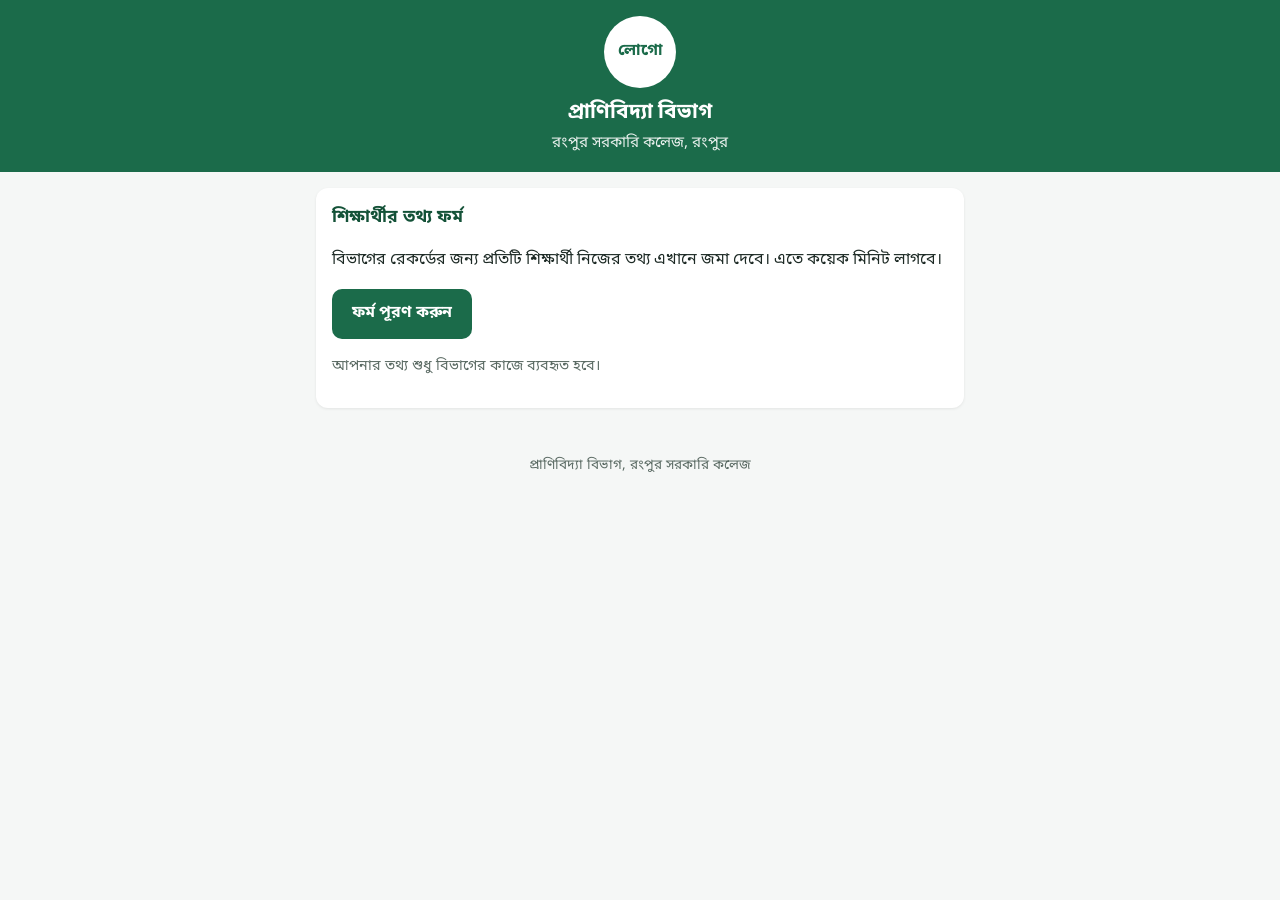
==== index.html @ 745bb7ef "Student information form (static site for GitHub Pages) Co-Authored-By: Claude Sonnet 5.5 <noreply@a" ====
<!doctype html>
<html lang="bn">
<head>
  <meta charset="utf-8">
  <meta name="viewport" content="width=device-width, initial-scale=1">
  <title>প্রাণিবিদ্যা বিভাগ, রংপুর সরকারি কলেজ</title>
  <link rel="preconnect" href="https://fonts.googleapis.com">
  <link rel="stylesheet" href="https://fonts.googleapis.com/css2?family=Noto+Sans+Bengali:wght@400;600;700&display=swap">
  <link rel="stylesheet" href="style.css">
</head>
<body>
  <header class="site">
    <!-- Replace this circle with the department logo: <img class="logo" src="logo.png" alt="লোগো"> -->
    <div class="logo" aria-hidden="true">লোগো</div>
    <h1>প্রাণিবিদ্যা বিভাগ</h1>
    <p>রংপুর সরকারি কলেজ, রংপুর</p>
  </header>
  <main>
    <section class="card">
      <h2>শিক্ষার্থীর তথ্য ফর্ম</h2>
      <p>বিভাগের রেকর্ডের জন্য প্রতিটি শিক্ষার্থী নিজের তথ্য এখানে জমা দেবে। এতে কয়েক মিনিট লাগবে।</p>
      <p><a class="btn" href="form.html">ফর্ম পূরণ করুন</a></p>
      <p class="privacy">আপনার তথ্য শুধু বিভাগের কাজে ব্যবহৃত হবে।</p>
    </section>
  </main>
  <footer>প্রাণিবিদ্যা বিভাগ, রংপুর সরকারি কলেজ</footer>
</body>
</html>
---- style.css ----
:root {
  --bg: #f5f7f6; --card: #fff; --text: #1d2a25; --muted: #5a6a63; --primary: #1b6b4a; --primary-d: #145238;
  --err: #c62828; --ok-bg: #e6f4ea; --ok: #1e6b35; --warn-bg: #fff4d6; --warn: #7a5200; --border: #c9d3ce;
}
* { box-sizing: border-box; }
body { margin: 0; background: var(--bg); color: var(--text); font-family: "Noto Sans Bengali", "Segoe UI", system-ui, sans-serif; line-height: 1.6; }
header.site { background: var(--primary); color: #fff; padding: 16px; text-align: center; }
header.site h1 { margin: 0; font-size: 1.3rem; }
header.site p { margin: 2px 0 0; opacity: .9; font-size: .95rem; }
.logo { width: 72px; height: 72px; border-radius: 50%; background: #fff; color: var(--primary); display: inline-flex; align-items: center; justify-content: center; font-weight: 700; margin-bottom: 8px; }
main { max-width: 680px; margin: 0 auto; padding: 16px; }
.card { background: var(--card); border-radius: 12px; padding: 16px; margin-bottom: 16px; box-shadow: 0 1px 3px rgba(0,0,0,.08); }
h2 { font-size: 1.1rem; margin: 0 0 12px; color: var(--primary-d); }
label { display: block; font-weight: 600; margin: 12px 0 4px; }
label .req { color: var(--err); }
input, select { width: 100%; padding: 10px 12px; font: inherit; border: 1px solid var(--border); border-radius: 8px; background: #fff; color: var(--text); min-height: 44px; }
input:focus, select:focus { outline: 3px solid #9fd3b9; border-color: var(--primary); }
input.invalid, select.invalid { border-color: var(--err); }
.msg { color: var(--err); font-size: .9rem; min-height: 1.2em; margin-top: 2px; }
.hint { color: var(--muted); font-size: .85rem; }
.row { display: grid; grid-template-columns: 1fr; gap: 0 12px; }
@media (min-width: 560px) { .row { grid-template-columns: 1fr 1fr; } }
.gender { display: flex; gap: 16px; }
.gender label { display: flex; align-items: center; gap: 6px; font-weight: 400; margin: 0; }
.gender input { width: auto; min-height: 0; }
button.primary { width: 100%; margin-top: 16px; padding: 14px; font: inherit; font-weight: 700; color: #fff; background: var(--primary); border: 0; border-radius: 10px; cursor: pointer; min-height: 48px; }
button.primary:disabled { background: #8aa89a; cursor: wait; }
.alert { border-radius: 12px; padding: 14px 16px; margin-bottom: 16px; font-weight: 600; }
.alert.ok { background: var(--ok-bg); color: var(--ok); border: 1px solid #9ad0a8; }
.alert.warn { background: var(--warn-bg); color: var(--warn); border: 1px solid #e6c36a; }
.alert.err { background: #fdecea; color: var(--err); border: 1px solid #f1a9a4; }
.hp { position: absolute; left: -9999px; width: 1px; height: 1px; overflow: hidden; }
.privacy { color: var(--muted); font-size: .9rem; }
a.btn { display: inline-block; background: var(--primary); color: #fff; padding: 12px 20px; border-radius: 10px; text-decoration: none; font-weight: 700; }
footer { text-align: center; color: var(--muted); font-size: .85rem; padding: 16px; }
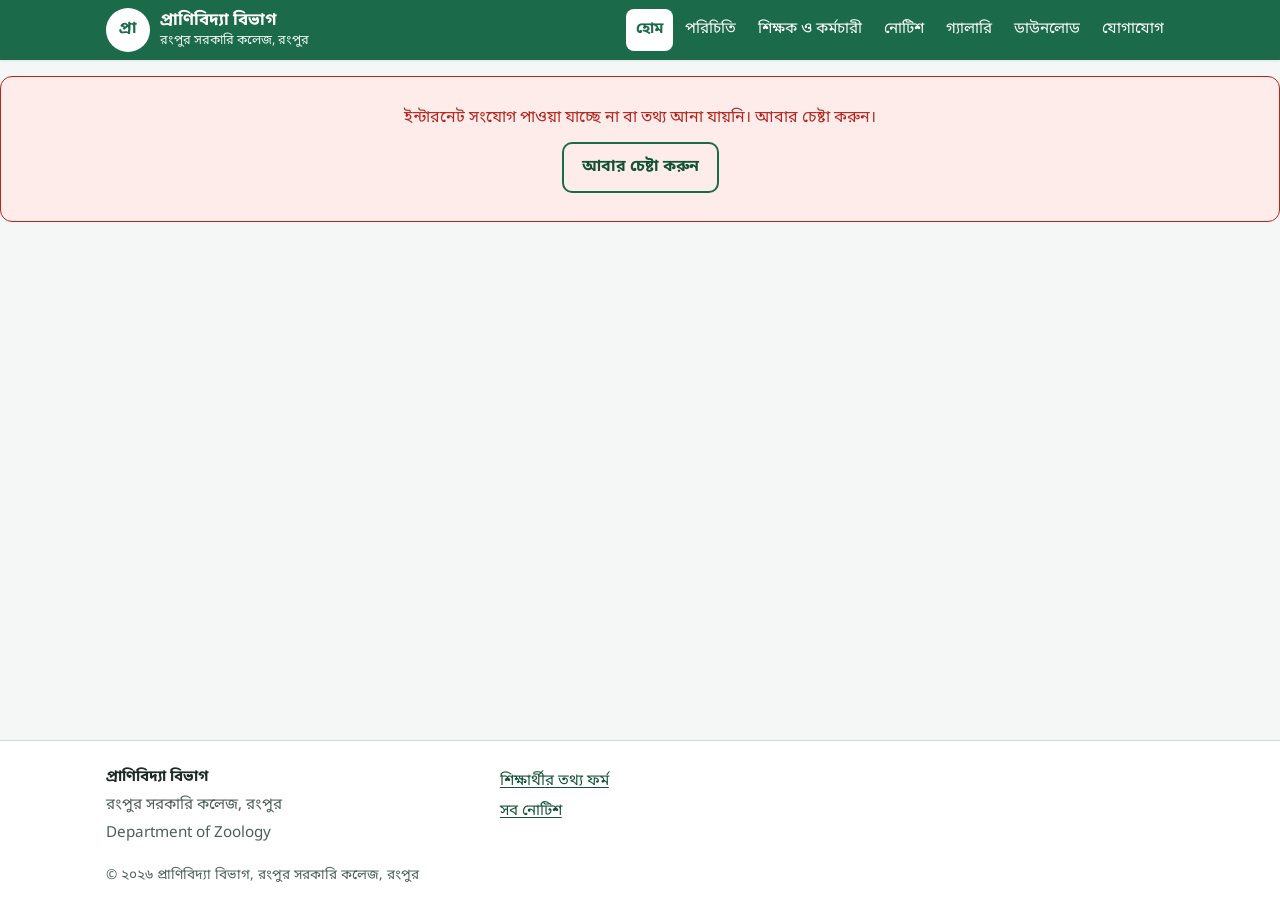
==== commit a7fdf8e1: "Public department website: home, about, teachers, notices, gallery, downloads, contact Static HTML/C" ====
--- a/index.html
+++ b/index.html
@@ -4,25 +4,23 @@
   <meta charset="utf-8">
   <meta name="viewport" content="width=device-width, initial-scale=1">
   <title>প্রাণিবিদ্যা বিভাগ, রংপুর সরকারি কলেজ</title>
+  <meta name="description" content="প্রাণিবিদ্যা বিভাগ, রংপুর সরকারি কলেজ, রংপুর — নোটিশ, শিক্ষক, গ্যালারি ও ডাউনলোড">
+  <meta name="theme-color" content="#1b6b4a">
   <link rel="preconnect" href="https://fonts.googleapis.com">
-  <link rel="stylesheet" href="https://fonts.googleapis.com/css2?family=Noto+Sans+Bengali:wght@400;600;700&display=swap">
-  <link rel="stylesheet" href="style.css">
+  <link rel="preconnect" href="https://fonts.gstatic.com" crossorigin>
+  <link rel="stylesheet" href="https://fonts.googleapis.com/css2?family=Noto+Sans+Bengali:wght@400;600;700&amp;display=swap">
+  <link rel="stylesheet" href="site.css">
 </head>
-<body>
-  <header class="site">
-    <!-- Replace this circle with the department logo: <img class="logo" src="logo.png" alt="লোগো"> -->
-    <div class="logo" aria-hidden="true">লোগো</div>
-    <h1>প্রাণিবিদ্যা বিভাগ</h1>
-    <p>রংপুর সরকারি কলেজ, রংপুর</p>
-  </header>
-  <main>
-    <section class="card">
-      <h2>শিক্ষার্থীর তথ্য ফর্ম</h2>
-      <p>বিভাগের রেকর্ডের জন্য প্রতিটি শিক্ষার্থী নিজের তথ্য এখানে জমা দেবে। এতে কয়েক মিনিট লাগবে।</p>
-      <p><a class="btn" href="form.html">ফর্ম পূরণ করুন</a></p>
-      <p class="privacy">আপনার তথ্য শুধু বিভাগের কাজে ব্যবহৃত হবে।</p>
-    </section>
+<body data-page="home">
+  <a class="skip" href="#main">মূল অংশে যান</a>
+  <header id="site-header"></header>
+  <main id="main" tabindex="-1">
+    <noscript><div class="state state-error"><p>এই পাতা দেখতে ব্রাউজারে JavaScript চালু থাকতে হবে।</p></div></noscript>
   </main>
-  <footer>প্রাণিবিদ্যা বিভাগ, রংপুর সরকারি কলেজ</footer>
+  <footer id="site-footer"></footer>
+  <script src="config.js"></script>
+  <script src="lib.js"></script>
+  <script src="site.js"></script>
+  <script src="pages.js"></script>
 </body>
 </html>
--- a/site.css
+++ b/site.css
@@ -0,0 +1,165 @@
+/* Public pages of the department website. Mobile first; light and dark; the green identity of form.html (style.css).
+   form.html keeps using style.css only. */
+:root {
+  --bg: #f5f7f6; --card: #ffffff; --text: #1d2a25; --muted: #4f5f58; --primary: #1b6b4a; --primary-d: #145238;
+  --on-primary: #ffffff; --border: #cfd9d4; --soft: #e6f2ec; --err: #b3261e; --err-bg: #fdecea; --warn: #7a5200; --warn-bg: #fff4d6;
+  --focus: #0b57d0; --shadow: 0 1px 3px rgba(0, 0, 0, .09);
+  --font: "Noto Sans Bengali", "Segoe UI", system-ui, -apple-system, sans-serif;
+}
+@media (prefers-color-scheme: dark) {
+  :root {
+    --bg: #0f1a15; --card: #17261f; --text: #e8f0ec; --muted: #a9bbb2; --primary: #7bd3a8; --primary-d: #9be3c0;
+    --on-primary: #06210f; --border: #2f4a3d; --soft: #1d3329; --err: #ffb4ab; --err-bg: #3a1613; --warn: #ffd98a; --warn-bg: #3a2c0c;
+    --focus: #8ab4ff; --shadow: 0 1px 3px rgba(0, 0, 0, .5);
+  }
+}
+* { box-sizing: border-box; }
+html { -webkit-text-size-adjust: 100%; }
+body { margin: 0; background: var(--bg); color: var(--text); font-family: var(--font); line-height: 1.7; font-size: 1rem; min-height: 100vh; display: flex; flex-direction: column; }
+main { flex: 1 0 auto; padding-bottom: 32px; }
+img { max-width: 100%; height: auto; }
+a { color: var(--primary-d); text-underline-offset: 2px; }
+a:hover { text-decoration-thickness: 2px; }
+:focus-visible { outline: 3px solid var(--focus); outline-offset: 2px; border-radius: 4px; }
+.wrap { width: 100%; max-width: 1100px; margin: 0 auto; padding: 0 16px; }
+.muted { color: var(--muted); }
+.skip { position: absolute; left: 8px; top: -60px; background: var(--card); color: var(--text); padding: 10px 14px; border-radius: 8px; z-index: 100; border: 2px solid var(--focus); }
+.skip:focus { top: 8px; }
+ul.plain { list-style: none; margin: 0; padding: 0; }
+h1, h2, h3, h4 { line-height: 1.35; color: var(--primary-d); margin: 1.2em 0 .5em; }
+h1 { font-size: 1.6rem; margin-top: .6em; }
+h2 { font-size: 1.3rem; }
+h3 { font-size: 1.1rem; }
+
+/* header */
+.site-header { background: var(--primary); color: var(--on-primary); position: sticky; top: 0; z-index: 50; box-shadow: var(--shadow); }
+.header-row { display: flex; align-items: center; justify-content: space-between; flex-wrap: wrap; gap: 8px; padding-top: 8px; padding-bottom: 8px; }
+.brand { display: flex; align-items: center; gap: 10px; color: inherit; text-decoration: none; min-width: 0; }
+.logo { flex: none; width: 44px; height: 44px; border-radius: 50%; background: var(--on-primary); color: var(--primary); display: inline-flex; align-items: center; justify-content: center; font-weight: 700; }
+.brand-text { display: flex; flex-direction: column; min-width: 0; line-height: 1.3; }
+.brand-bn { font-weight: 700; font-size: 1.05rem; }
+.brand-sub { font-size: .8rem; opacity: .92; }
+.menu-btn { flex: none; width: 44px; height: 44px; border: 2px solid currentColor; background: transparent; color: inherit; border-radius: 10px; cursor: pointer; display: inline-flex; align-items: center; justify-content: center; }
+.menu-bar, .menu-bar::before, .menu-bar::after { display: block; width: 20px; height: 2px; background: currentColor; position: relative; content: ""; }
+.menu-bar::before { position: absolute; top: -6px; } .menu-bar::after { position: absolute; top: 6px; }
+.site-nav { display: none; width: 100%; flex-direction: column; gap: 2px; padding: 4px 0 8px; }
+.site-nav.open { display: flex; }
+.site-nav a { color: inherit; text-decoration: none; padding: 10px 12px; border-radius: 8px; min-height: 44px; display: flex; align-items: center; }
+.site-nav a:hover { background: rgba(255, 255, 255, .16); }
+.site-nav a[aria-current="page"] { background: var(--on-primary); color: var(--primary); font-weight: 700; }
+.site-header :focus-visible { outline-color: var(--on-primary); }
+@media (min-width: 960px) {
+  .menu-btn { display: none; }
+  .site-nav { display: flex; flex-direction: row; width: auto; flex-wrap: wrap; padding: 0; gap: 2px; }
+  .site-nav a { padding: 8px 10px; min-height: 40px; font-size: .95rem; }
+}
+
+/* footer */
+.site-footer { background: var(--card); border-top: 1px solid var(--border); padding: 24px 0 12px; margin-top: 16px; font-size: .95rem; }
+.footer-grid { display: grid; grid-template-columns: 1fr; gap: 20px; }
+.footer-grid li { margin: 4px 0; }
+.footer-grid p { margin: 2px 0; }
+.copy { margin-top: 16px; color: var(--muted); font-size: .85rem; }
+@media (min-width: 720px) { .footer-grid { grid-template-columns: 2fr 2fr 1.5fr; } }
+
+/* hero */
+.hero { background: linear-gradient(135deg, var(--primary) 0%, var(--primary-d) 100%); color: var(--on-primary); padding: 36px 0; }
+@media (prefers-color-scheme: dark) { .hero { background: linear-gradient(135deg, #1d3d2f 0%, #123024 100%); color: #e8f0ec; } }
+.hero h1 { color: inherit; font-size: 1.8rem; margin: 0 0 8px; }
+.hero p { margin: 4px 0; max-width: 46rem; }
+.hero .btns { display: flex; flex-wrap: wrap; gap: 10px; margin-top: 18px; }
+@media (min-width: 720px) { .hero { padding: 56px 0; } .hero h1 { font-size: 2.4rem; } }
+
+/* buttons */
+.btn { display: inline-flex; align-items: center; justify-content: center; gap: 6px; min-height: 44px; padding: 10px 18px; border-radius: 10px; border: 2px solid var(--primary); background: var(--primary); color: var(--on-primary); font: inherit; font-weight: 700; text-decoration: none; cursor: pointer; }
+.btn:hover { filter: brightness(1.08); }
+.btn-outline { background: transparent; color: var(--primary-d); }
+.hero .btn { background: var(--on-primary); color: var(--primary); border-color: var(--on-primary); }
+.hero .btn-outline { background: transparent; color: inherit; border-color: currentColor; }
+@media (prefers-color-scheme: dark) { .hero .btn { background: #e8f0ec; color: #123024; border-color: #e8f0ec; } }
+button:disabled, .btn[aria-disabled="true"] { opacity: .5; cursor: not-allowed; pointer-events: none; }
+
+/* sections and cards */
+.section { padding-top: 8px; }
+.section-head { display: flex; align-items: baseline; justify-content: space-between; gap: 12px; flex-wrap: wrap; }
+.page-head { padding-top: 12px; }
+.card { background: var(--card); border: 1px solid var(--border); border-radius: 12px; padding: 16px; box-shadow: var(--shadow); }
+.grid { display: grid; gap: 12px; grid-template-columns: repeat(auto-fill, minmax(min(100%, 230px), 1fr)); list-style: none; margin: 0; padding: 0; }
+.quick a { display: block; height: 100%; text-decoration: none; color: inherit; }
+.quick a:hover .card { border-color: var(--primary); }
+.quick h3 { margin: 0 0 4px; font-size: 1.05rem; }
+.quick p { margin: 0; }
+
+/* notices */
+.notice-list { list-style: none; margin: 0; padding: 0; display: grid; gap: 10px; }
+.notice { background: var(--card); border: 1px solid var(--border); border-left: 5px solid var(--primary); border-radius: 10px; padding: 12px 14px; }
+.notice.pinned { border-left-color: #c77d00; }
+.notice-meta { display: flex; flex-wrap: wrap; gap: 8px; align-items: center; font-size: .85rem; color: var(--muted); }
+.notice-title { display: inline-block; font-weight: 700; font-size: 1.05rem; margin: 4px 0; }
+.notice p { margin: 2px 0 6px; }
+.clamp { display: -webkit-box; -webkit-line-clamp: 2; -webkit-box-orient: vertical; overflow: hidden; }
+.badge { display: inline-block; padding: 1px 10px; border-radius: 999px; background: var(--soft); color: var(--primary-d); font-size: .8rem; font-weight: 600; }
+.badge-pin { background: var(--warn-bg); color: var(--warn); }
+.badge-file { background: transparent; border: 1px solid var(--border); color: var(--muted); }
+.filter { display: flex; flex-wrap: wrap; gap: 8px 12px; align-items: center; margin: 12px 0; }
+select { font: inherit; min-height: 44px; padding: 8px 12px; border: 1px solid var(--border); border-radius: 8px; background: var(--card); color: var(--text); max-width: 100%; }
+.pager { display: flex; flex-wrap: wrap; gap: 6px; justify-content: center; margin: 20px 0 0; }
+.pager a, .pager span { min-width: 44px; min-height: 44px; display: inline-flex; align-items: center; justify-content: center; padding: 0 12px; border-radius: 10px; border: 1px solid var(--border); background: var(--card); text-decoration: none; color: var(--text); }
+.pager a:hover { border-color: var(--primary); }
+.pager [aria-current="page"] { background: var(--primary); color: var(--on-primary); border-color: var(--primary); font-weight: 700; }
+.pager .gap { border: 0; background: none; }
+.article { background: var(--card); border: 1px solid var(--border); border-radius: 12px; padding: 16px; margin-top: 12px; overflow-wrap: anywhere; }
+.article p { margin: .6em 0; }
+.attach { margin-top: 16px; }
+
+/* people */
+.people { list-style: none; margin: 0; padding: 0; display: grid; gap: 12px; grid-template-columns: repeat(auto-fill, minmax(min(100%, 320px), 1fr)); }
+.person { display: flex; gap: 14px; background: var(--card); border: 1px solid var(--border); border-radius: 12px; padding: 14px; align-items: flex-start; }
+.person h3 { margin: 0; font-size: 1.05rem; }
+.person p { margin: 2px 0; overflow-wrap: anywhere; }
+.person-body { min-width: 0; }
+.avatar { flex: none; width: 72px; height: 72px; border-radius: 50%; object-fit: cover; background: var(--soft); }
+.avatar-ph { display: inline-flex; align-items: center; justify-content: center; font-weight: 700; font-size: 1.4rem; color: var(--primary-d); }
+.bio { white-space: pre-line; }
+details summary { cursor: pointer; color: var(--primary-d); font-weight: 600; min-height: 32px; }
+
+/* gallery */
+.albums { display: flex; flex-wrap: wrap; gap: 8px; margin: 12px 0; list-style: none; padding: 0; }
+.albums a { display: inline-flex; align-items: center; min-height: 44px; padding: 6px 14px; border-radius: 999px; border: 1px solid var(--border); background: var(--card); text-decoration: none; color: var(--text); }
+.albums a[aria-current="true"] { background: var(--primary); color: var(--on-primary); border-color: var(--primary); font-weight: 700; }
+.photos { list-style: none; margin: 0; padding: 0; display: grid; gap: 8px; grid-template-columns: repeat(2, 1fr); }
+@media (min-width: 640px) { .photos { grid-template-columns: repeat(3, 1fr); } }
+@media (min-width: 960px) { .photos { grid-template-columns: repeat(4, 1fr); } }
+.photo-btn { display: block; width: 100%; padding: 0; border: 1px solid var(--border); border-radius: 10px; overflow: hidden; background: var(--soft); cursor: zoom-in; aspect-ratio: 4 / 3; }
+.photo-btn img { width: 100%; height: 100%; object-fit: cover; display: block; }
+.lightbox { border: 0; padding: 0; background: transparent; max-width: 100vw; max-height: 100vh; width: 100%; height: 100%; color: #fff; }
+.lightbox::backdrop { background: rgba(0, 0, 0, .88); }
+.lb-inner { height: 100%; display: flex; flex-direction: column; align-items: center; justify-content: center; padding: 56px 12px 16px; gap: 10px; }
+.lb-inner img { max-width: 100%; max-height: calc(100vh - 150px); object-fit: contain; }
+.lb-cap { text-align: center; max-width: 60rem; margin: 0; }
+.lb-btn { position: absolute; background: rgba(0, 0, 0, .55); color: #fff; border: 2px solid #fff; border-radius: 50%; width: 48px; height: 48px; font-size: 1.4rem; cursor: pointer; display: inline-flex; align-items: center; justify-content: center; }
+.lb-close { top: 8px; right: 8px; } .lb-prev { left: 8px; top: 50%; } .lb-next { right: 8px; top: 50%; }
+.lb-btn:focus-visible { outline-color: #fff; outline-offset: 3px; }
+
+/* downloads */
+.files { list-style: none; margin: 0; padding: 0; display: grid; gap: 8px; }
+.file { display: flex; flex-wrap: wrap; gap: 8px 14px; align-items: center; justify-content: space-between; background: var(--card); border: 1px solid var(--border); border-radius: 10px; padding: 10px 14px; }
+.file-title { font-weight: 600; overflow-wrap: anywhere; min-width: 0; flex: 1 1 200px; }
+
+/* contact */
+.contact-list { list-style: none; margin: 0; padding: 0; display: grid; gap: 10px; }
+.contact-list li { display: flex; gap: 10px; flex-wrap: wrap; }
+.contact-list .k { min-width: 6rem; font-weight: 700; color: var(--primary-d); }
+.contact-list .v { overflow-wrap: anywhere; min-width: 0; flex: 1 1 200px; }
+
+/* states */
+.state { text-align: center; padding: 28px 16px; margin: 16px 0; border-radius: 12px; background: var(--card); border: 1px solid var(--border); }
+.state p { margin: 0 0 10px; }
+.state-error { background: var(--err-bg); color: var(--err); border-color: var(--err); }
+.state-empty { color: var(--muted); }
+.spinner { display: inline-block; width: 28px; height: 28px; border: 3px solid var(--border); border-top-color: var(--primary); border-radius: 50%; animation: spin .9s linear infinite; margin-bottom: 8px; }
+@keyframes spin { to { transform: rotate(360deg); } }
+@media (prefers-reduced-motion: reduce) { .spinner { animation: none; border-top-color: var(--border); } html { scroll-behavior: auto; } }
+.maint { text-align: center; padding: 56px 16px; }
+noscript .state { margin: 16px; }
+.sr { position: absolute; width: 1px; height: 1px; overflow: hidden; clip: rect(0 0 0 0); white-space: nowrap; }
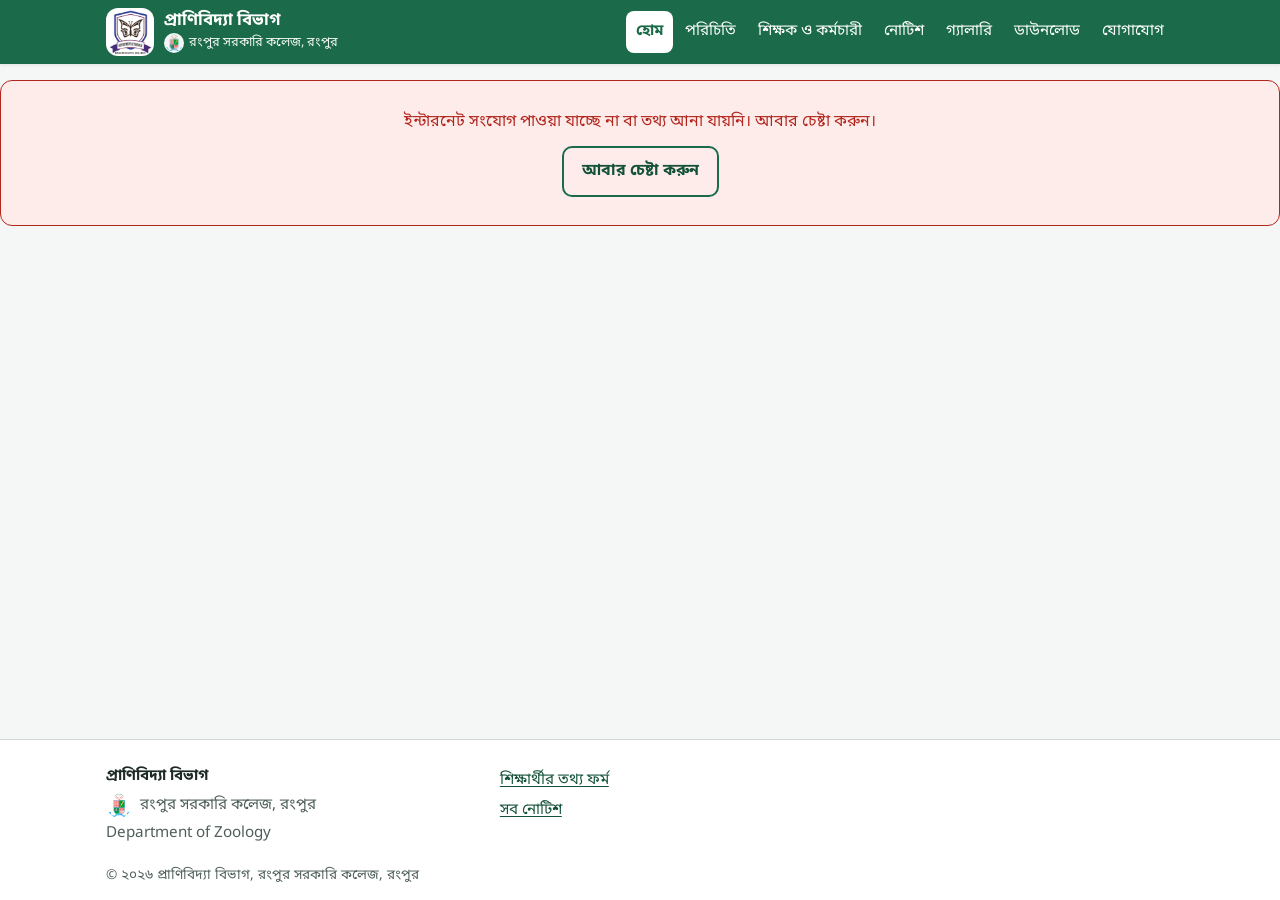
==== commit f9eeb1f9: "Task 51: logos in header/footer/hero, favicons, admin panel (notices, people, gallery, downloads, pa" ====
--- a/index.html
+++ b/index.html
@@ -9,6 +9,8 @@
   <link rel="preconnect" href="https://fonts.googleapis.com">
   <link rel="preconnect" href="https://fonts.gstatic.com" crossorigin>
   <link rel="stylesheet" href="https://fonts.googleapis.com/css2?family=Noto+Sans+Bengali:wght@400;600;700&amp;display=swap">
+  <link rel="icon" type="image/png" href="img/favicon-64.png">
+  <link rel="apple-touch-icon" href="img/apple-touch-icon.png">
   <link rel="stylesheet" href="site.css">
 </head>
 <body data-page="home">
--- a/site.css
+++ b/site.css
@@ -35,7 +35,18 @@
 .site-header { background: var(--primary); color: var(--on-primary); position: sticky; top: 0; z-index: 50; box-shadow: var(--shadow); }
 .header-row { display: flex; align-items: center; justify-content: space-between; flex-wrap: wrap; gap: 8px; padding-top: 8px; padding-bottom: 8px; }
 .brand { display: flex; align-items: center; gap: 10px; color: inherit; text-decoration: none; min-width: 0; }
-.logo { flex: none; width: 44px; height: 44px; border-radius: 50%; background: var(--on-primary); color: var(--primary); display: inline-flex; align-items: center; justify-content: center; font-weight: 700; }
+.logo { flex: none; width: 48px; height: 48px; border-radius: 12px; background: #fff; display: inline-flex; align-items: center; justify-content: center; }
+.logo img { display: block; width: 43px; height: 44px; object-fit: contain; }
+.brand-college { display: inline-flex; align-items: center; gap: 5px; font-size: .8rem; opacity: .95; }
+.college-mark { flex: none; width: 20px; height: 20px; object-fit: contain; background: #fff; border-radius: 50%; padding: 1px; }
+.brand-college .brand-sub { opacity: 1; }
+.footer-college { display: flex; align-items: center; gap: 8px; }
+.footer-college .college-mark { width: 26px; height: 27px; }
+.hero-row { display: flex; align-items: center; gap: 24px; }
+.hero-logo { flex: none; width: 96px; height: 97px; background: #fff; border-radius: 50%; display: inline-flex; align-items: center; justify-content: center; padding: 6px; }
+.hero-logo img { width: 100%; height: auto; display: block; }
+@media (min-width: 720px) { .hero-logo { width: 150px; height: 152px; } }
+@media (max-width: 480px) { .hero-row { gap: 14px; } .hero-logo { width: 72px; height: 73px; padding: 4px; } .brand-bn { font-size: 1rem; } }
 .brand-text { display: flex; flex-direction: column; min-width: 0; line-height: 1.3; }
 .brand-bn { font-weight: 700; font-size: 1.05rem; }
 .brand-sub { font-size: .8rem; opacity: .92; }
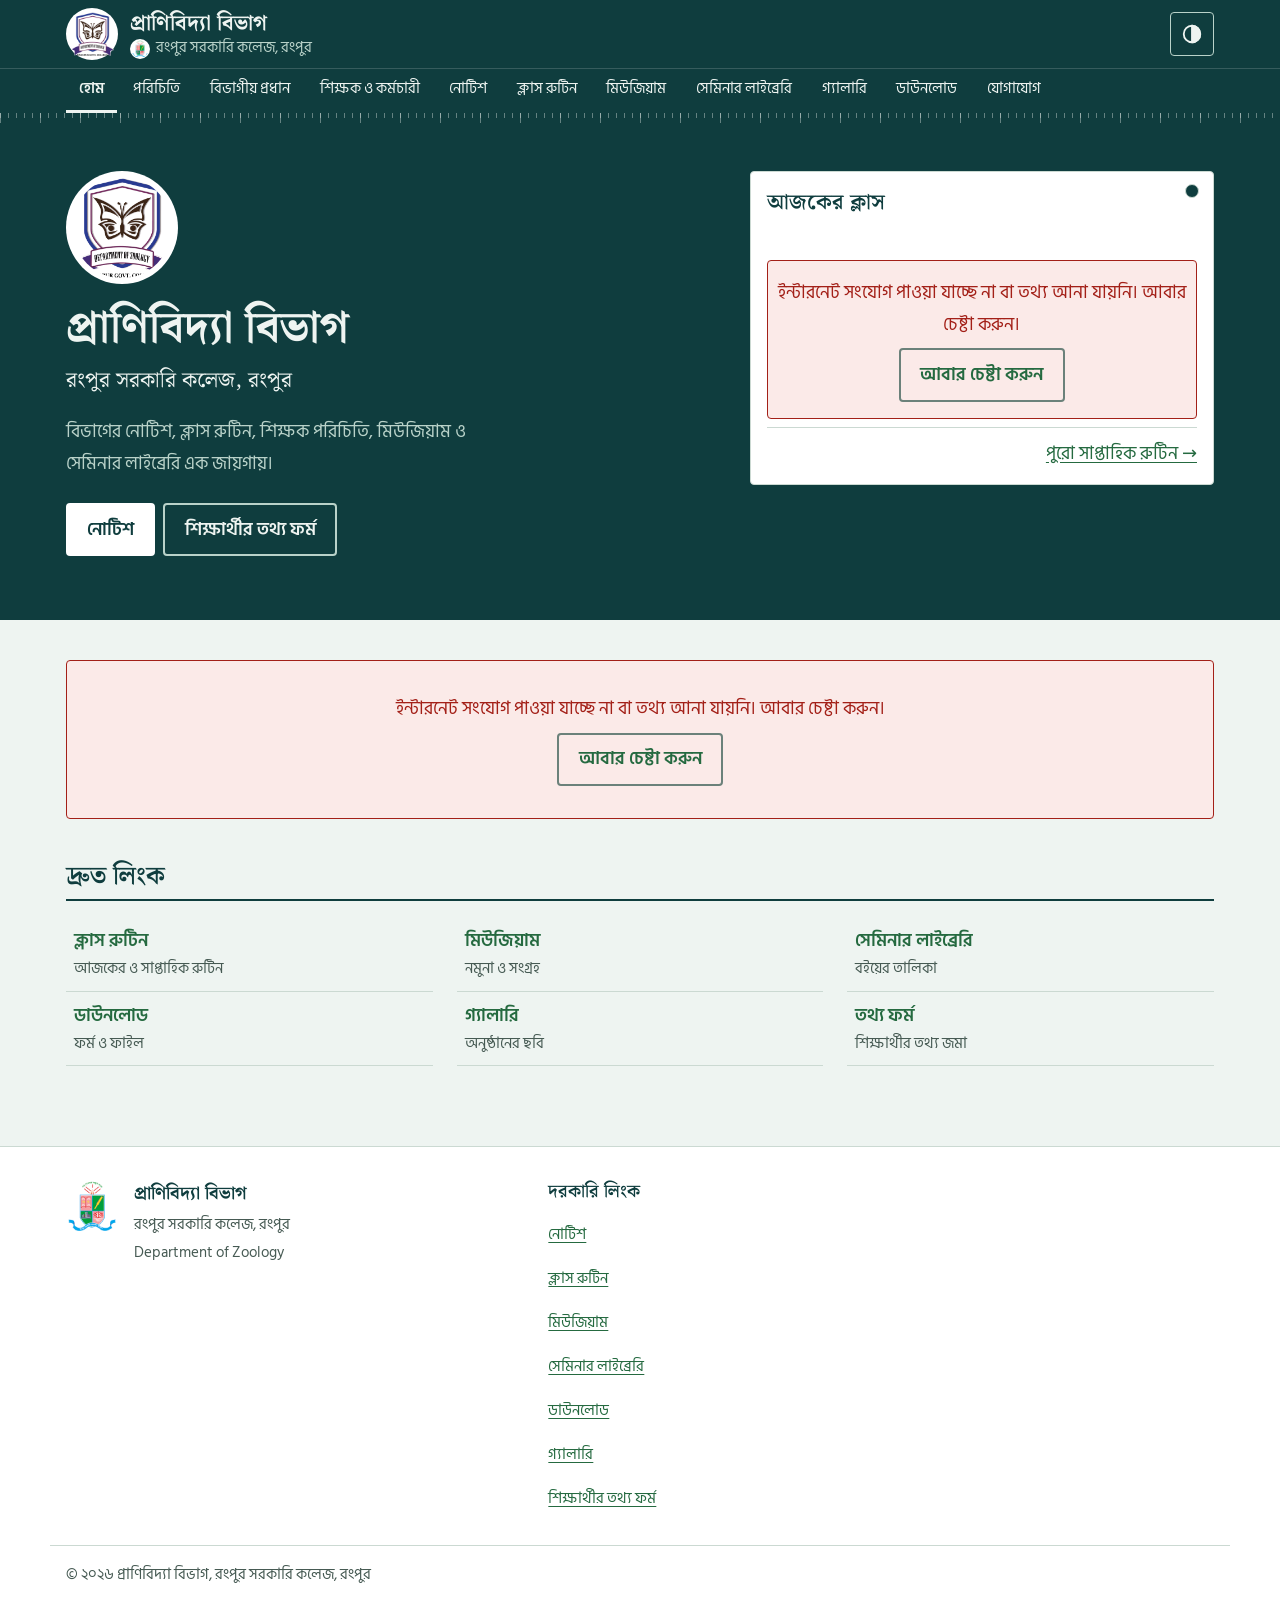
==== commit 93eea7e6: "Task 54: public site redesign — specimen-label identity, Day/Night/Auto theme, today's classes card," ====
--- a/index.html
+++ b/index.html
@@ -4,11 +4,19 @@
   <meta charset="utf-8">
   <meta name="viewport" content="width=device-width, initial-scale=1">
   <title>প্রাণিবিদ্যা বিভাগ, রংপুর সরকারি কলেজ</title>
-  <meta name="description" content="প্রাণিবিদ্যা বিভাগ, রংপুর সরকারি কলেজ, রংপুর — নোটিশ, শিক্ষক, গ্যালারি ও ডাউনলোড">
-  <meta name="theme-color" content="#1b6b4a">
+  <meta name="description" content="প্রাণিবিদ্যা বিভাগ, রংপুর সরকারি কলেজ, রংপুর — আজকের ক্লাস, নোটিশ, শিক্ষক, মিউজিয়াম, সেমিনার লাইব্রেরি, গ্যালারি ও ডাউনলোড">
+  <meta name="color-scheme" content="light dark">
+  <meta name="theme-color" content="#0F3D3E">
+  <script>
+(function(){var d=document.documentElement;function v(p){return p==="light"||p==="dark"||p==="auto"}
+function g(){var p=null;try{p=localStorage.getItem("site-theme")}catch(e){}if(v(p))return p;p=d.getAttribute("data-theme-pref");return v(p)?p:"auto"}
+function a(o){try{var p=v(o)?o:g(),m=window.matchMedia&&matchMedia("(prefers-color-scheme: dark)"),k=p==="dark"||(p==="auto"&&!!m&&m.matches),t=document.querySelector('meta[name="theme-color"]');d.setAttribute("data-theme",k?"dark":"light");d.setAttribute("data-theme-pref",p);if(t)t.setAttribute("content",k?"#11221F":"#0F3D3E")}catch(e){}}
+a();try{var q=matchMedia("(prefers-color-scheme: dark)");if(q.addEventListener)q.addEventListener("change",function(){a()});else if(q.addListener)q.addListener(function(){a()});addEventListener("storage",function(){a()})}catch(e){}
+window.SiteTheme={apply:a,get:g}})();
+</script>
   <link rel="preconnect" href="https://fonts.googleapis.com">
   <link rel="preconnect" href="https://fonts.gstatic.com" crossorigin>
-  <link rel="stylesheet" href="https://fonts.googleapis.com/css2?family=Noto+Sans+Bengali:wght@400;600;700&amp;display=swap">
+  <link rel="stylesheet" href="https://fonts.googleapis.com/css2?family=Hind+Siliguri:wght@400;500;600&amp;family=Noto+Serif+Bengali:wght@600;700&amp;display=swap">
   <link rel="icon" type="image/png" href="img/favicon-64.png">
   <link rel="apple-touch-icon" href="img/apple-touch-icon.png">
   <link rel="stylesheet" href="site.css">
--- a/site.css
+++ b/site.css
@@ -1,148 +1,342 @@
-/* Public pages of the department website. Mobile first; light and dark; the green identity of form.html (style.css).
-   form.html keeps using style.css only. */
+/* Public pages of the Zoology department website — "field notebook / specimen label" identity (see docs/DESIGN.md).
+   Mobile first. Day / Night / Auto: tokens below; the inline script in every page head sets <html data-theme="light|dark">.
+   Without JavaScript the system setting is followed (the :not([data-theme]) block). form.html keeps using style.css only. */
+
+/* ---------- tokens ---------- */
 :root {
-  --bg: #f5f7f6; --card: #ffffff; --text: #1d2a25; --muted: #4f5f58; --primary: #1b6b4a; --primary-d: #145238;
-  --on-primary: #ffffff; --border: #cfd9d4; --soft: #e6f2ec; --err: #b3261e; --err-bg: #fdecea; --warn: #7a5200; --warn-bg: #fff4d6;
-  --focus: #0b57d0; --shadow: 0 1px 3px rgba(0, 0, 0, .09);
-  --font: "Noto Sans Bengali", "Segoe UI", system-ui, -apple-system, sans-serif;
-}
+  /* colour — Day */
+  --bg: #EEF4F1;            /* mist */
+  --surface: #FFFFFF;       /* paper */
+  --surface-2: #DDEBE4;     /* soft: chips, table heads */
+  --text: #14231F;          /* ink */
+  --muted: #465A53;
+  --heading: #0F3D3E;       /* pond-ink */
+  --primary: #2F7D4F;       /* moss */
+  --primary-hover: #256A40;
+  --on-primary: #FFFFFF;
+  --link: #256A40;
+  --accent: #C9871C;        /* wing-amber: current period, today, active filter */
+  --accent-soft: #FBF0DA;
+  --on-accent: #14231F;
+  --line: #CBD9D2;
+  --edge: #6B817A;          /* borders of inputs / buttons (>= 3:1) */
+  --col-today: #E6F0EB;
+  --err: #A32018; --err-bg: #FBEAE8;
+  --head-bg: #0F3D3E; --head-fg: #EEF4F1; --head-muted: #B9D2C9; --tick: rgba(238, 244, 241, .38);
+  --hbtn-bg: #FFFFFF; --hbtn-fg: #0F3D3E;
+  --focus: #0B57D0;
+  --hole: var(--bg);
+  /* type — Bangla first; modular scale 1.2 on a 17-18px body */
+  --font: "Hind Siliguri", "Noto Sans Bengali", "Nirmala UI", "Vrinda", system-ui, -apple-system, "Segoe UI", sans-serif;
+  --font-serif: "Noto Serif Bengali", "Noto Serif", "Kalpurush", "Nirmala UI", Georgia, serif;
+  --fs-0: clamp(1.0625rem, 1.03rem + .15vw, 1.125rem);
+  --fs--1: calc(var(--fs-0) / 1.2);
+  --fs-1: calc(var(--fs-0) * 1.2);
+  --fs-2: calc(var(--fs-0) * 1.44);
+  --fs-3: calc(var(--fs-0) * 1.728);
+  --fs-4: calc(var(--fs-0) * 2.0736);
+  --fs-5: calc(var(--fs-0) * 2.4883);
+  --lh: 1.75;
+  /* space — 8px scale (4px for hairline gaps) */
+  --sp-0: .25rem; --sp-1: .5rem; --sp-2: 1rem; --sp-3: 1.5rem; --sp-4: 2rem; --sp-5: 3rem; --sp-6: 4rem;
+  --max: 1180px; --measure: 70ch; --r: 4px;
+  color-scheme: light;
+}
+/* Night — chosen by the button ... */
+:root[data-theme="dark"] {
+  --bg: #0A1614; --surface: #11221F; --surface-2: #172B27; --text: #E4EFEA; --muted: #9DB5AB; --heading: #E4EFEA;
+  --primary: #6FCF9F; --primary-hover: #8FDDB5; --on-primary: #06210F; --link: #6FCF9F;
+  --accent: #F2B94B; --accent-soft: #2A2312; --on-accent: #14231F;
+  --line: #26403A; --edge: #5E7C72; --col-today: #162A26; --err: #FFB4AB; --err-bg: #3A1613;
+  --head-bg: #11221F; --head-fg: #E4EFEA; --head-muted: #9DB5AB; --tick: rgba(228, 239, 234, .3);
+  --hbtn-bg: #E4EFEA; --hbtn-fg: #0A1614; --focus: #8AB4FF;
+  color-scheme: dark;
+}
+/* ... or by the system when no choice was made (and always before JavaScript has run) */
 @media (prefers-color-scheme: dark) {
-  :root {
-    --bg: #0f1a15; --card: #17261f; --text: #e8f0ec; --muted: #a9bbb2; --primary: #7bd3a8; --primary-d: #9be3c0;
-    --on-primary: #06210f; --border: #2f4a3d; --soft: #1d3329; --err: #ffb4ab; --err-bg: #3a1613; --warn: #ffd98a; --warn-bg: #3a2c0c;
-    --focus: #8ab4ff; --shadow: 0 1px 3px rgba(0, 0, 0, .5);
+  :root:not([data-theme]) {
+    --bg: #0A1614; --surface: #11221F; --surface-2: #172B27; --text: #E4EFEA; --muted: #9DB5AB; --heading: #E4EFEA;
+    --primary: #6FCF9F; --primary-hover: #8FDDB5; --on-primary: #06210F; --link: #6FCF9F;
+    --accent: #F2B94B; --accent-soft: #2A2312; --on-accent: #14231F;
+    --line: #26403A; --edge: #5E7C72; --col-today: #162A26; --err: #FFB4AB; --err-bg: #3A1613;
+    --head-bg: #11221F; --head-fg: #E4EFEA; --head-muted: #9DB5AB; --tick: rgba(228, 239, 234, .3);
+    --hbtn-bg: #E4EFEA; --hbtn-fg: #0A1614; --focus: #8AB4FF;
+    color-scheme: dark;
   }
 }
+
+/* ---------- base ---------- */
 * { box-sizing: border-box; }
+[hidden] { display: none !important; }
 html { -webkit-text-size-adjust: 100%; }
-body { margin: 0; background: var(--bg); color: var(--text); font-family: var(--font); line-height: 1.7; font-size: 1rem; min-height: 100vh; display: flex; flex-direction: column; }
-main { flex: 1 0 auto; padding-bottom: 32px; }
+body { margin: 0; background: var(--bg); color: var(--text); font-family: var(--font); font-size: var(--fs-0); line-height: var(--lh); min-height: 100vh; display: flex; flex-direction: column; overflow-wrap: break-word; }
+main { flex: 1 0 auto; padding-bottom: var(--sp-5); }
+main:focus { outline: none; }
 img { max-width: 100%; height: auto; }
-a { color: var(--primary-d); text-underline-offset: 2px; }
+a { color: var(--link); text-underline-offset: 3px; }
 a:hover { text-decoration-thickness: 2px; }
-:focus-visible { outline: 3px solid var(--focus); outline-offset: 2px; border-radius: 4px; }
-.wrap { width: 100%; max-width: 1100px; margin: 0 auto; padding: 0 16px; }
+:focus-visible { outline: 3px solid var(--focus); outline-offset: 2px; border-radius: 2px; }
+.site-header :focus-visible, .hero :focus-visible { outline-color: var(--head-fg); }
+.today :focus-visible, .hero .btn-light:focus-visible { outline-color: var(--focus); }
+.wrap { width: 100%; max-width: var(--max); margin: 0 auto; padding: 0 var(--sp-2); }
 .muted { color: var(--muted); }
-.skip { position: absolute; left: 8px; top: -60px; background: var(--card); color: var(--text); padding: 10px 14px; border-radius: 8px; z-index: 100; border: 2px solid var(--focus); }
-.skip:focus { top: 8px; }
+.sr { position: absolute; width: 1px; height: 1px; overflow: hidden; clip: rect(0 0 0 0); white-space: nowrap; }
+.skip { position: absolute; left: var(--sp-1); top: -80px; background: var(--surface); color: var(--text); padding: .6rem 1rem; border-radius: var(--r); z-index: 100; border: 2px solid var(--focus); }
+.skip:focus { top: var(--sp-1); }
 ul.plain { list-style: none; margin: 0; padding: 0; }
-h1, h2, h3, h4 { line-height: 1.35; color: var(--primary-d); margin: 1.2em 0 .5em; }
-h1 { font-size: 1.6rem; margin-top: .6em; }
-h2 { font-size: 1.3rem; }
-h3 { font-size: 1.1rem; }
-
-/* header */
-.site-header { background: var(--primary); color: var(--on-primary); position: sticky; top: 0; z-index: 50; box-shadow: var(--shadow); }
-.header-row { display: flex; align-items: center; justify-content: space-between; flex-wrap: wrap; gap: 8px; padding-top: 8px; padding-bottom: 8px; }
-.brand { display: flex; align-items: center; gap: 10px; color: inherit; text-decoration: none; min-width: 0; }
-.logo { flex: none; width: 48px; height: 48px; border-radius: 12px; background: #fff; display: inline-flex; align-items: center; justify-content: center; }
+h1, h2, h3, h4 { font-family: var(--font-serif); line-height: 1.4; color: var(--heading); margin: 1.4em 0 .5em; font-weight: 600; }
+h1 { font-size: var(--fs-3); font-weight: 700; margin-top: .6em; }
+h2 { font-size: var(--fs-2); }
+h3 { font-size: var(--fs-1); }
+h4 { font-size: var(--fs-0); }
+p { margin: .6em 0; }
+em { font-style: italic; }
+
+/* ---------- buttons, fields ---------- */
+.btn { display: inline-flex; align-items: center; justify-content: center; gap: 6px; min-height: 44px; padding: .55rem 1.2rem; border-radius: var(--r); border: 2px solid var(--primary); background: var(--primary); color: var(--on-primary); font: inherit; font-weight: 600; text-decoration: none; cursor: pointer; }
+.btn:hover { background: var(--primary-hover); border-color: var(--primary-hover); }
+.btn-outline { background: transparent; color: var(--link); border-color: var(--edge); }
+.btn-outline:hover { background: var(--surface-2); border-color: var(--link); }
+button:disabled, .btn[aria-disabled="true"] { opacity: .5; cursor: not-allowed; pointer-events: none; }
+input[type="search"], input[type="text"], select { font: inherit; min-height: 44px; padding: .45rem .8rem; border: 1px solid var(--edge); border-radius: var(--r); background: var(--surface); color: var(--text); max-width: 100%; width: 100%; }
+select { cursor: pointer; }
+input::placeholder { color: var(--muted); }
+label { font-weight: 500; }
+.field { display: flex; flex-direction: column; gap: var(--sp-0); min-width: 0; }
+.field-grow { flex: 1 1 18rem; }
+.filters { display: flex; flex-wrap: wrap; gap: var(--sp-2); align-items: flex-end; margin: var(--sp-2) 0; }
+.filters .field:not(.field-grow) { flex: 0 1 16rem; }
+.filter { display: flex; flex-wrap: wrap; gap: var(--sp-1) var(--sp-2); align-items: center; margin: var(--sp-2) 0; }
+.filter select { width: auto; }
+
+/* ---------- header: brand row, nav band, measuring-scale ruler ---------- */
+.site-header { background: var(--head-bg); color: var(--head-fg); }
+.header-row { display: flex; align-items: center; justify-content: space-between; gap: var(--sp-1); padding-top: var(--sp-1); padding-bottom: var(--sp-1); }
+.brand { display: flex; align-items: center; gap: .75rem; color: inherit; text-decoration: none; min-width: 0; }
+.logo { flex: none; width: 52px; height: 52px; border-radius: 50%; background: #fff; display: inline-flex; align-items: center; justify-content: center; }
 .logo img { display: block; width: 43px; height: 44px; object-fit: contain; }
-.brand-college { display: inline-flex; align-items: center; gap: 5px; font-size: .8rem; opacity: .95; }
+.brand-text { display: flex; flex-direction: column; min-width: 0; line-height: 1.35; }
+.brand-bn { font-family: var(--font-serif); font-weight: 700; font-size: var(--fs-1); }
+.brand-college { display: inline-flex; align-items: center; gap: 6px; font-size: var(--fs--1); color: var(--head-muted); }
 .college-mark { flex: none; width: 20px; height: 20px; object-fit: contain; background: #fff; border-radius: 50%; padding: 1px; }
-.brand-college .brand-sub { opacity: 1; }
-.footer-college { display: flex; align-items: center; gap: 8px; }
-.footer-college .college-mark { width: 26px; height: 27px; }
-.hero-row { display: flex; align-items: center; gap: 24px; }
-.hero-logo { flex: none; width: 96px; height: 97px; background: #fff; border-radius: 50%; display: inline-flex; align-items: center; justify-content: center; padding: 6px; }
-.hero-logo img { width: 100%; height: auto; display: block; }
-@media (min-width: 720px) { .hero-logo { width: 150px; height: 152px; } }
-@media (max-width: 480px) { .hero-row { gap: 14px; } .hero-logo { width: 72px; height: 73px; padding: 4px; } .brand-bn { font-size: 1rem; } }
-.brand-text { display: flex; flex-direction: column; min-width: 0; line-height: 1.3; }
-.brand-bn { font-weight: 700; font-size: 1.05rem; }
-.brand-sub { font-size: .8rem; opacity: .92; }
-.menu-btn { flex: none; width: 44px; height: 44px; border: 2px solid currentColor; background: transparent; color: inherit; border-radius: 10px; cursor: pointer; display: inline-flex; align-items: center; justify-content: center; }
+.header-tools { display: flex; align-items: center; gap: var(--sp-1); flex: none; }
+.icon-btn { flex: none; width: 44px; height: 44px; border: 1.5px solid var(--head-muted); background: transparent; color: inherit; border-radius: var(--r); cursor: pointer; display: inline-flex; align-items: center; justify-content: center; padding: 0; }
+.icon-btn:hover { background: rgba(255, 255, 255, .12); }
 .menu-bar, .menu-bar::before, .menu-bar::after { display: block; width: 20px; height: 2px; background: currentColor; position: relative; content: ""; }
 .menu-bar::before { position: absolute; top: -6px; } .menu-bar::after { position: absolute; top: 6px; }
-.site-nav { display: none; width: 100%; flex-direction: column; gap: 2px; padding: 4px 0 8px; }
+.site-nav { display: none; flex-direction: column; padding: 0 0 var(--sp-1); }
 .site-nav.open { display: flex; }
-.site-nav a { color: inherit; text-decoration: none; padding: 10px 12px; border-radius: 8px; min-height: 44px; display: flex; align-items: center; }
-.site-nav a:hover { background: rgba(255, 255, 255, .16); }
-.site-nav a[aria-current="page"] { background: var(--on-primary); color: var(--primary); font-weight: 700; }
-.site-header :focus-visible { outline-color: var(--on-primary); }
+.site-nav a { color: inherit; text-decoration: none; padding: .55rem .75rem; min-height: 44px; display: flex; align-items: center; border-left: 4px solid transparent; }
+.site-nav a:hover { background: rgba(255, 255, 255, .1); }
+.site-nav a[aria-current="page"] { border-left-color: var(--head-fg); font-weight: 600; background: rgba(255, 255, 255, .08); }
+.ruler { height: 10px; background-image: linear-gradient(90deg, var(--tick) 1px, transparent 1px), linear-gradient(90deg, var(--tick) 1px, transparent 1px);
+  background-size: 8px 5px, 40px 10px; background-repeat: repeat-x; background-position: left top, left top; }
 @media (min-width: 960px) {
   .menu-btn { display: none; }
-  .site-nav { display: flex; flex-direction: row; width: auto; flex-wrap: wrap; padding: 0; gap: 2px; }
-  .site-nav a { padding: 8px 10px; min-height: 40px; font-size: .95rem; }
-}
-
-/* footer */
-.site-footer { background: var(--card); border-top: 1px solid var(--border); padding: 24px 0 12px; margin-top: 16px; font-size: .95rem; }
-.footer-grid { display: grid; grid-template-columns: 1fr; gap: 20px; }
-.footer-grid li { margin: 4px 0; }
+  .nav-band { border-top: 1px solid rgba(255, 255, 255, .16); }
+  .site-nav { display: flex; flex-direction: row; flex-wrap: wrap; padding: 0; gap: 0 var(--sp-0); }
+  .site-nav a { padding: .4rem .8rem; font-size: var(--fs--1); border-left: 0; border-bottom: 3px solid transparent; }
+  .site-nav a[aria-current="page"] { border-bottom-color: var(--head-fg); background: transparent; }
+}
+@media (max-width: 480px) { .brand-bn { font-size: var(--fs-0); } .logo { width: 46px; height: 46px; } .logo img { width: 38px; height: 39px; } }
+
+/* ---------- footer ---------- */
+.site-footer { background: var(--surface); border-top: 1px solid var(--line); padding: var(--sp-4) 0 var(--sp-2); margin-top: var(--sp-4); font-size: var(--fs--1); line-height: 1.7; }
+.footer-grid { display: grid; grid-template-columns: 1fr; gap: var(--sp-3); }
+.footer-grid li { margin: 0; overflow-wrap: anywhere; }
+.footer-grid li a { display: inline-flex; align-items: center; min-height: 44px; }
 .footer-grid p { margin: 2px 0; }
-.copy { margin-top: 16px; color: var(--muted); font-size: .85rem; }
-@media (min-width: 720px) { .footer-grid { grid-template-columns: 2fr 2fr 1.5fr; } }
-
-/* hero */
-.hero { background: linear-gradient(135deg, var(--primary) 0%, var(--primary-d) 100%); color: var(--on-primary); padding: 36px 0; }
-@media (prefers-color-scheme: dark) { .hero { background: linear-gradient(135deg, #1d3d2f 0%, #123024 100%); color: #e8f0ec; } }
-.hero h1 { color: inherit; font-size: 1.8rem; margin: 0 0 8px; }
-.hero p { margin: 4px 0; max-width: 46rem; }
-.hero .btns { display: flex; flex-wrap: wrap; gap: 10px; margin-top: 18px; }
-@media (min-width: 720px) { .hero { padding: 56px 0; } .hero h1 { font-size: 2.4rem; } }
-
-/* buttons */
-.btn { display: inline-flex; align-items: center; justify-content: center; gap: 6px; min-height: 44px; padding: 10px 18px; border-radius: 10px; border: 2px solid var(--primary); background: var(--primary); color: var(--on-primary); font: inherit; font-weight: 700; text-decoration: none; cursor: pointer; }
-.btn:hover { filter: brightness(1.08); }
-.btn-outline { background: transparent; color: var(--primary-d); }
-.hero .btn { background: var(--on-primary); color: var(--primary); border-color: var(--on-primary); }
-.hero .btn-outline { background: transparent; color: inherit; border-color: currentColor; }
-@media (prefers-color-scheme: dark) { .hero .btn { background: #e8f0ec; color: #123024; border-color: #e8f0ec; } }
-button:disabled, .btn[aria-disabled="true"] { opacity: .5; cursor: not-allowed; pointer-events: none; }
-
-/* sections and cards */
-.section { padding-top: 8px; }
-.section-head { display: flex; align-items: baseline; justify-content: space-between; gap: 12px; flex-wrap: wrap; }
-.page-head { padding-top: 12px; }
-.card { background: var(--card); border: 1px solid var(--border); border-radius: 12px; padding: 16px; box-shadow: var(--shadow); }
-.grid { display: grid; gap: 12px; grid-template-columns: repeat(auto-fill, minmax(min(100%, 230px), 1fr)); list-style: none; margin: 0; padding: 0; }
-.quick a { display: block; height: 100%; text-decoration: none; color: inherit; }
-.quick a:hover .card { border-color: var(--primary); }
-.quick h3 { margin: 0 0 4px; font-size: 1.05rem; }
-.quick p { margin: 0; }
-
-/* notices */
-.notice-list { list-style: none; margin: 0; padding: 0; display: grid; gap: 10px; }
-.notice { background: var(--card); border: 1px solid var(--border); border-left: 5px solid var(--primary); border-radius: 10px; padding: 12px 14px; }
-.notice.pinned { border-left-color: #c77d00; }
-.notice-meta { display: flex; flex-wrap: wrap; gap: 8px; align-items: center; font-size: .85rem; color: var(--muted); }
-.notice-title { display: inline-block; font-weight: 700; font-size: 1.05rem; margin: 4px 0; }
-.notice p { margin: 2px 0 6px; }
+.footer-id { display: flex; gap: var(--sp-2); align-items: flex-start; }
+.footer-logo { flex: none; width: 52px; height: 54px; object-fit: contain; }
+.footer-name { font-family: var(--font-serif); font-size: var(--fs-0); color: var(--heading); }
+.footer-h { font-size: var(--fs-0); margin: 0 0 var(--sp-1); }
+.copy { margin-top: var(--sp-3); padding-top: var(--sp-2); border-top: 1px solid var(--line); color: var(--muted); }
+@media (min-width: 720px) { .footer-grid { grid-template-columns: 5fr 4fr 3fr; } }
+
+/* ---------- hero (12 columns from 720px) ---------- */
+.hero { background: var(--head-bg); color: var(--head-fg); padding: var(--sp-4) 0 var(--sp-5); }
+.hero-grid { display: grid; grid-template-columns: 1fr; gap: var(--sp-4); align-items: start; }
+.hero-text { min-width: 0; }
+.hero-logo { display: block; width: 88px; height: 89px; background: #fff; border-radius: 50%; padding: 5px; margin-bottom: var(--sp-2); }
+.hero h1 { color: var(--head-fg); font-size: var(--fs-4); margin: 0 0 var(--sp-0); line-height: 1.3; }
+.hero-college { font-family: var(--font-serif); font-size: var(--fs-1); color: var(--head-fg); margin: 0 0 var(--sp-2); }
+.hero-lead { color: var(--head-muted); max-width: 44ch; }
+.hero .btns { display: flex; flex-wrap: wrap; gap: var(--sp-1); margin-top: var(--sp-3); }
+.btn-light { background: var(--hbtn-bg); color: var(--hbtn-fg); border-color: var(--hbtn-bg); }
+.btn-light:hover { background: var(--hbtn-bg); border-color: var(--hbtn-bg); filter: brightness(.93); }
+.btn-ghost { background: transparent; color: var(--head-fg); border-color: var(--head-muted); }
+.btn-ghost:hover { background: rgba(255, 255, 255, .1); border-color: var(--head-fg); }
+@media (min-width: 720px) {
+  .hero { padding: var(--sp-5) 0 var(--sp-6); }
+  .hero-grid { grid-template-columns: repeat(12, 1fr); gap: var(--sp-3); }
+  .hero-text { grid-column: 1 / span 7; }
+  .hero-today { grid-column: 8 / span 5; }
+  .hero-solo .hero-text { grid-column: 1 / -1; }
+  .hero h1 { font-size: var(--fs-5); }
+  .hero-logo { width: 112px; height: 113px; padding: 6px; }
+}
+
+/* ---------- "today's classes" specimen label ---------- */
+.today { --hole: var(--head-bg); position: relative; background: var(--surface); color: var(--text); border: 1px solid var(--line); border-radius: var(--r); padding: var(--sp-2) var(--sp-2) var(--sp-1); min-height: 14rem; }
+.today::after { content: ""; position: absolute; top: 12px; right: 14px; width: 12px; height: 12px; border-radius: 50%; background: var(--hole); border: 1px solid var(--line); }
+.today-head { padding-right: var(--sp-3); }
+.today h2 { margin: 0; font-size: var(--fs-1); }
+.today-date { margin: 0; color: var(--muted); font-size: var(--fs--1); min-height: 1.75em; }
+.today-pick { margin: var(--sp-1) 0; display: flex; align-items: center; gap: var(--sp-1); }
+.today-pick label { flex: none; }
+.today-none { margin: var(--sp-2) 0; padding: var(--sp-2); border: 1px dashed var(--edge); border-radius: var(--r); text-align: center; font-weight: 600; }
+.today-foot { margin: var(--sp-1) 0 0; border-top: 1px solid var(--line); padding-top: var(--sp-0); text-align: right; }
+.today-foot a { display: inline-flex; align-items: center; min-height: 44px; }
+.today .state { margin: var(--sp-1) 0; padding: var(--sp-2) var(--sp-1); }
+
+/* period rows: shared by the today card and the phone routine */
+.t-list { list-style: none; margin: 0; padding: 0; }
+.t-row { display: grid; grid-template-columns: 6.5rem 1fr; gap: var(--sp-1) var(--sp-2); padding: var(--sp-1) var(--sp-1); border-top: 1px dashed var(--edge); }
+.t-row:first-child { border-top: 0; }
+.t-row.now { background: var(--accent-soft); box-shadow: inset 4px 0 0 var(--accent); }
+.t-time { display: flex; flex-direction: column; font-size: var(--fs--1); line-height: 1.5; }
+.t-time strong { font-weight: 600; }
+.t-period { color: var(--muted); }
+.t-body { min-width: 0; display: flex; flex-direction: column; gap: var(--sp-1); align-items: flex-start; }
+.cls { min-width: 0; line-height: 1.55; }
+.cls + .cls { border-top: 1px dotted var(--edge); padding-top: var(--sp-1); }
+.cls-title { display: flex; flex-wrap: wrap; align-items: baseline; gap: var(--sp-0) var(--sp-1); }
+.cls-name { font-weight: 600; }
+.cls-code { color: var(--muted); font-size: var(--fs--1); letter-spacing: .02em; }
+.cls-meta { color: var(--muted); font-size: var(--fs--1); }
+.cls-cancelled .cls-name, .cls-cancelled .cls-meta, .cls-cancelled .cls-code { text-decoration: line-through; text-decoration-thickness: 2px; color: var(--muted); }
+.cls-note { margin: var(--sp-0) 0 0; font-size: var(--fs--1); color: var(--muted); }
+.cls-note strong { color: var(--text); }
+.chip { display: inline-block; font-size: var(--fs--1); font-weight: 600; line-height: 1.5; padding: 0 .6rem; border-radius: var(--r); border: 1px solid transparent; margin-top: var(--sp-0); }
+.chip-now { background: var(--accent); color: var(--on-accent); }
+.chip-cancel { background: var(--err-bg); color: var(--err); border-color: var(--err); }
+.chip-sub { background: var(--surface-2); color: var(--text); border-color: var(--edge); }
+.tag { display: inline-block; font-size: var(--fs--1); line-height: 1.5; padding: 0 .5rem; border: 1px solid var(--edge); border-radius: var(--r); color: var(--text); }
+
+/* ---------- sections ---------- */
+.section { padding-top: var(--sp-3); }
+.section-head { display: flex; align-items: baseline; justify-content: space-between; gap: var(--sp-2); flex-wrap: wrap; border-bottom: 2px solid var(--heading); margin-bottom: var(--sp-2); }
+.section-head h2 { margin: 0; padding-bottom: var(--sp-0); font-size: var(--fs-2); }
+.section-head a { white-space: nowrap; display: inline-flex; align-items: center; min-height: 44px; }
+.page-head { padding-top: var(--sp-2); border-bottom: 1px solid var(--line); margin-bottom: var(--sp-2); }
+.page-head h1 { margin-bottom: var(--sp-0); }
+.page-head p { margin-top: 0; max-width: var(--measure); }
+.back { margin: var(--sp-2) 0 0; }
+.back a { display: inline-flex; align-items: center; min-height: 44px; }
+
+/* ---------- notices: ruled rows, not cards ---------- */
+.notice-list { list-style: none; margin: 0; padding: 0; }
+.notice { padding: var(--sp-2) 0 var(--sp-2) var(--sp-2); border-bottom: 1px solid var(--line); border-left: 4px solid transparent; }
+.notice.pinned { border-left-color: var(--primary); }
+.notice-meta { display: flex; flex-wrap: wrap; gap: var(--sp-1); align-items: center; font-size: var(--fs--1); color: var(--muted); }
+.notice-title { display: inline-flex; align-items: center; min-height: 44px; font-weight: 600; font-size: var(--fs-1); line-height: 1.5; margin: var(--sp-0) 0; }
+.notice p { margin: var(--sp-0) 0; max-width: var(--measure); }
 .clamp { display: -webkit-box; -webkit-line-clamp: 2; -webkit-box-orient: vertical; overflow: hidden; }
-.badge { display: inline-block; padding: 1px 10px; border-radius: 999px; background: var(--soft); color: var(--primary-d); font-size: .8rem; font-weight: 600; }
-.badge-pin { background: var(--warn-bg); color: var(--warn); }
-.badge-file { background: transparent; border: 1px solid var(--border); color: var(--muted); }
-.filter { display: flex; flex-wrap: wrap; gap: 8px 12px; align-items: center; margin: 12px 0; }
-select { font: inherit; min-height: 44px; padding: 8px 12px; border: 1px solid var(--border); border-radius: 8px; background: var(--card); color: var(--text); max-width: 100%; }
-.pager { display: flex; flex-wrap: wrap; gap: 6px; justify-content: center; margin: 20px 0 0; }
-.pager a, .pager span { min-width: 44px; min-height: 44px; display: inline-flex; align-items: center; justify-content: center; padding: 0 12px; border-radius: 10px; border: 1px solid var(--border); background: var(--card); text-decoration: none; color: var(--text); }
-.pager a:hover { border-color: var(--primary); }
-.pager [aria-current="page"] { background: var(--primary); color: var(--on-primary); border-color: var(--primary); font-weight: 700; }
-.pager .gap { border: 0; background: none; }
-.article { background: var(--card); border: 1px solid var(--border); border-radius: 12px; padding: 16px; margin-top: 12px; overflow-wrap: anywhere; }
-.article p { margin: .6em 0; }
-.attach { margin-top: 16px; }
-
-/* people */
-.people { list-style: none; margin: 0; padding: 0; display: grid; gap: 12px; grid-template-columns: repeat(auto-fill, minmax(min(100%, 320px), 1fr)); }
-.person { display: flex; gap: 14px; background: var(--card); border: 1px solid var(--border); border-radius: 12px; padding: 14px; align-items: flex-start; }
-.person h3 { margin: 0; font-size: 1.05rem; }
+.notice-list-compact .notice-compact { display: grid; grid-template-columns: 6.5rem 1fr; gap: 0 var(--sp-2); align-items: baseline; padding: .6rem var(--sp-1); border-left: 0; }
+.notice-compact time { color: var(--muted); font-size: var(--fs--1); font-variant-numeric: tabular-nums; }
+.notice-compact .notice-title { font-size: var(--fs-0); margin: 0; }
+.notice-compact .badge { grid-column: 2; justify-self: start; }
+.badge { display: inline-block; padding: 0 .7rem; border-radius: var(--r); background: var(--surface-2); color: var(--text); font-size: var(--fs--1); font-weight: 600; line-height: 1.6; }
+.badge-pin { background: transparent; border: 1px solid var(--primary); color: var(--link); }
+.badge-file { background: transparent; border: 1px solid var(--edge); color: var(--muted); }
+.pager { display: flex; flex-wrap: wrap; gap: var(--sp-1); justify-content: center; margin: var(--sp-3) 0 0; }
+.pager a, .pager span { min-width: 44px; min-height: 44px; display: inline-flex; align-items: center; justify-content: center; padding: 0 .9rem; border-radius: var(--r); border: 1px solid var(--edge); background: var(--surface); text-decoration: none; color: var(--text); }
+.pager a:hover { border-color: var(--link); }
+.pager [aria-current="page"] { background: var(--primary); color: var(--on-primary); border-color: var(--primary); font-weight: 600; }
+.pager .gap { border: 0; background: none; min-width: 24px; padding: 0; }
+.article { background: var(--surface); border: 1px solid var(--line); border-radius: var(--r); padding: var(--sp-2) var(--sp-3); margin-top: var(--sp-2); overflow-wrap: anywhere; }
+.article > :first-child { margin-top: 0; } .article > :last-child { margin-bottom: 0; }
+.article p, .article li { max-width: var(--measure); }
+.article h2 { font-size: var(--fs-1); } .article h3 { font-size: var(--fs-0); }
+.attach { margin-top: var(--sp-2); }
+
+/* ---------- quick links: an index, not a wall of cards ---------- */
+.quick-list { list-style: none; margin: 0; padding: 0; display: grid; gap: 0 var(--sp-3); grid-template-columns: 1fr; }
+.quick a { display: flex; flex-direction: column; padding: var(--sp-1) var(--sp-1); min-height: 64px; text-decoration: none; color: var(--text); border-bottom: 1px solid var(--line); }
+.quick strong { color: var(--link); font-weight: 600; }
+.quick a:hover { background: var(--surface); }
+.quick a:hover strong { text-decoration: underline; text-decoration-thickness: 2px; }
+.quick span { font-size: var(--fs--1); }
+@media (min-width: 560px) { .quick-list { grid-template-columns: repeat(2, 1fr); } }
+@media (min-width: 960px) { .quick-list { grid-template-columns: repeat(3, 1fr); } }
+
+/* ---------- head corner ---------- */
+.head-card { display: grid; grid-template-columns: 1fr; gap: var(--sp-2); background: var(--surface); border: 1px solid var(--line); border-left: 4px solid var(--primary); border-radius: var(--r); padding: var(--sp-2); }
+.head-photo { display: block; width: 112px; height: 112px; object-fit: cover; border-radius: var(--r); background: var(--surface-2); }
+.head-photo-ph { display: inline-flex; align-items: center; justify-content: center; font-family: var(--font-serif); font-weight: 700; font-size: var(--fs-3); color: var(--heading); }
+.head-body h3 { margin: 0; }
+.head-body .muted { margin: 0 0 var(--sp-1); }
+.head-excerpt { font-family: var(--font-serif); max-width: var(--measure); line-height: 1.85; }
+@media (min-width: 560px) { .head-card { grid-template-columns: 140px 1fr; gap: var(--sp-3); padding: var(--sp-3); } .head-photo { width: 140px; height: 140px; } }
+.head-page { display: grid; grid-template-columns: 1fr; gap: var(--sp-3); align-items: start; }
+.head-who { text-align: center; }
+.head-photo-lg { width: 200px; height: 200px; margin: 0 auto var(--sp-1); }
+.head-name { font-size: var(--fs-1); margin: var(--sp-1) 0 0; }
+.head-who p { margin: var(--sp-0) 0; overflow-wrap: anywhere; }
+.head-article { margin-top: 0; }
+.head-updated { font-size: var(--fs--1); }
+@media (min-width: 720px) { .head-page { grid-template-columns: 4fr 8fr; } .head-who { text-align: left; } .head-photo-lg { margin-left: 0; } }
+
+/* ---------- people (teachers) ---------- */
+.people { list-style: none; margin: 0; padding: 0; display: grid; gap: var(--sp-2); grid-template-columns: repeat(auto-fill, minmax(min(100%, 320px), 1fr)); }
+.person { display: flex; gap: var(--sp-2); background: var(--surface); border: 1px solid var(--line); border-radius: var(--r); padding: var(--sp-2); align-items: flex-start; }
+.person h3 { margin: 0; font-size: var(--fs-0); font-family: var(--font); font-weight: 600; }
 .person p { margin: 2px 0; overflow-wrap: anywhere; }
 .person-body { min-width: 0; }
-.avatar { flex: none; width: 72px; height: 72px; border-radius: 50%; object-fit: cover; background: var(--soft); }
-.avatar-ph { display: inline-flex; align-items: center; justify-content: center; font-weight: 700; font-size: 1.4rem; color: var(--primary-d); }
+.avatar { flex: none; width: 80px; height: 80px; border-radius: var(--r); object-fit: cover; background: var(--surface-2); }
+.avatar-ph { display: inline-flex; align-items: center; justify-content: center; font-family: var(--font-serif); font-weight: 700; font-size: var(--fs-2); color: var(--heading); }
 .bio { white-space: pre-line; }
-details summary { cursor: pointer; color: var(--primary-d); font-weight: 600; min-height: 32px; }
-
-/* gallery */
-.albums { display: flex; flex-wrap: wrap; gap: 8px; margin: 12px 0; list-style: none; padding: 0; }
-.albums a { display: inline-flex; align-items: center; min-height: 44px; padding: 6px 14px; border-radius: 999px; border: 1px solid var(--border); background: var(--card); text-decoration: none; color: var(--text); }
-.albums a[aria-current="true"] { background: var(--primary); color: var(--on-primary); border-color: var(--primary); font-weight: 700; }
-.photos { list-style: none; margin: 0; padding: 0; display: grid; gap: 8px; grid-template-columns: repeat(2, 1fr); }
+details summary { cursor: pointer; color: var(--link); font-weight: 600; min-height: 44px; display: flex; align-items: center; }
+.strip { list-style: none; margin: 0; padding: 0 0 var(--sp-1); display: flex; gap: var(--sp-2); overflow-x: auto; scroll-snap-type: x proximity; }
+.tile { flex: 0 0 8.5rem; scroll-snap-align: start; display: flex; flex-direction: column; gap: 2px; line-height: 1.45; }
+.tile-photo { display: block; width: 112px; height: 112px; object-fit: cover; border-radius: var(--r); background: var(--surface-2); margin-bottom: var(--sp-0); }
+.tile-ph { display: inline-flex; align-items: center; justify-content: center; font-family: var(--font-serif); font-weight: 700; font-size: var(--fs-2); color: var(--heading); }
+.tile-name { font-weight: 600; font-size: var(--fs--1); }
+.tile-role { font-size: var(--fs--1); }
+
+/* ---------- museum: specimen labels ---------- */
+.spec-grid { list-style: none; margin: 0; padding: 0; display: grid; gap: var(--sp-2); grid-template-columns: repeat(auto-fill, minmax(min(100%, 240px), 1fr)); }
+.spec { --hole: var(--bg); background: var(--surface); border: 1px solid var(--line); border-radius: var(--r); overflow: hidden; }
+.spec-link { display: flex; flex-direction: column; height: 100%; color: inherit; text-decoration: none; }
+.spec-link:hover .spec-title { text-decoration: underline; }
+.spec-photo { aspect-ratio: 4 / 3; background: var(--surface-2); overflow: hidden; }
+.spec-photo img { display: block; width: 100%; height: 100%; object-fit: cover; }
+.spec-ph { display: flex; align-items: center; justify-content: center; width: 100%; height: 100%; color: var(--muted); font-size: var(--fs--1); }
+.spec-body { position: relative; padding: var(--sp-1) var(--sp-2) var(--sp-2); border-top: 1px dashed var(--edge); }
+.spec-body::after { content: ""; position: absolute; top: 12px; right: 12px; width: 10px; height: 10px; border-radius: 50%; background: var(--hole); border: 1px solid var(--line); }
+.spec-no { margin: 0; font-size: var(--fs--1); letter-spacing: .03em; color: var(--muted); font-variant-numeric: tabular-nums; padding-right: var(--sp-3); }
+.spec-title { margin: var(--sp-0) 0; font-size: var(--fs-0); font-family: var(--font-serif); line-height: 1.5; }
+.spec-sci { margin: 0; font-style: italic; color: var(--text); }
+.spec-cat { margin: var(--sp-0) 0 0; font-size: var(--fs--1); color: var(--muted); }
+.spec-page { display: grid; grid-template-columns: 1fr; gap: var(--sp-3); margin-top: var(--sp-2); align-items: start; }
+.spec-fig { margin: 0; aspect-ratio: 4 / 3; background: var(--surface-2); border: 1px solid var(--line); border-radius: var(--r); overflow: hidden; display: flex; align-items: center; justify-content: center; }
+.spec-fig img { width: 100%; height: 100%; object-fit: contain; display: block; }
+.spec-info h1 { margin-top: 0; }
+.spec-info .spec-sci { font-size: var(--fs-1); }
+.spec-sub { margin: 0; color: var(--muted); }
+.spec-dl { margin: var(--sp-2) 0; border-top: 1px dashed var(--edge); }
+.spec-row { display: grid; grid-template-columns: 9rem 1fr; gap: var(--sp-2); padding: var(--sp-1) 0; border-bottom: 1px dashed var(--edge); }
+.spec-row dt { color: var(--muted); font-weight: 500; }
+.spec-row dd { margin: 0; min-width: 0; overflow-wrap: anywhere; }
+@media (min-width: 860px) { .spec-page { grid-template-columns: 7fr 5fr; } }
+@media (max-width: 420px) { .spec-row { grid-template-columns: 1fr; gap: 0; } }
+.chips { display: flex; flex-wrap: wrap; gap: var(--sp-1); }
+.chip-btn, .albums a { display: inline-flex; align-items: center; min-height: 44px; padding: .3rem 1rem; border-radius: var(--r); border: 1px solid var(--edge); background: var(--surface); color: var(--text); font: inherit; text-decoration: none; cursor: pointer; }
+.chip-btn:hover, .albums a:hover { border-color: var(--link); }
+.chip-btn[aria-pressed="true"], .albums a[aria-current="true"] { background: var(--accent); color: var(--on-accent); border: 2px solid var(--text); font-weight: 600; }
+.mu-count { margin: var(--sp-1) 0; font-size: var(--fs--1); }
+
+/* ---------- gallery ---------- */
+.albums { display: flex; flex-wrap: wrap; gap: var(--sp-1); margin: var(--sp-2) 0; list-style: none; padding: 0; }
+.photos { list-style: none; margin: 0; padding: 0; display: grid; gap: var(--sp-1); grid-template-columns: repeat(2, 1fr); }
 @media (min-width: 640px) { .photos { grid-template-columns: repeat(3, 1fr); } }
 @media (min-width: 960px) { .photos { grid-template-columns: repeat(4, 1fr); } }
-.photo-btn { display: block; width: 100%; padding: 0; border: 1px solid var(--border); border-radius: 10px; overflow: hidden; background: var(--soft); cursor: zoom-in; aspect-ratio: 4 / 3; }
+.photo-btn { display: block; width: 100%; padding: 0; border: 1px solid var(--line); border-radius: var(--r); overflow: hidden; background: var(--surface-2); cursor: zoom-in; aspect-ratio: 4 / 3; }
 .photo-btn img { width: 100%; height: 100%; object-fit: cover; display: block; }
+.mosaic { list-style: none; margin: 0; padding: 0; display: grid; gap: var(--sp-0); grid-template-columns: repeat(3, 1fr); }
+.mosaic a { display: block; aspect-ratio: 4 / 3; background: var(--surface-2); overflow: hidden; }
+.mosaic img { display: block; width: 100%; height: 100%; object-fit: cover; }
+@media (min-width: 720px) { .mosaic { grid-template-columns: repeat(6, 1fr); } }
 .lightbox { border: 0; padding: 0; background: transparent; max-width: 100vw; max-height: 100vh; width: 100%; height: 100%; color: #fff; }
 .lightbox::backdrop { background: rgba(0, 0, 0, .88); }
 .lb-inner { height: 100%; display: flex; flex-direction: column; align-items: center; justify-content: center; padding: 56px 12px 16px; gap: 10px; }
@@ -152,25 +346,103 @@
 .lb-close { top: 8px; right: 8px; } .lb-prev { left: 8px; top: 50%; } .lb-next { right: 8px; top: 50%; }
 .lb-btn:focus-visible { outline-color: #fff; outline-offset: 3px; }
 
-/* downloads */
-.files { list-style: none; margin: 0; padding: 0; display: grid; gap: 8px; }
-.file { display: flex; flex-wrap: wrap; gap: 8px 14px; align-items: center; justify-content: space-between; background: var(--card); border: 1px solid var(--border); border-radius: 10px; padding: 10px 14px; }
+/* ---------- downloads, contact ---------- */
+.files { list-style: none; margin: 0; padding: 0; }
+.file { display: flex; flex-wrap: wrap; gap: var(--sp-1) var(--sp-2); align-items: center; justify-content: space-between; border-bottom: 1px solid var(--line); padding: var(--sp-1) 0; }
 .file-title { font-weight: 600; overflow-wrap: anywhere; min-width: 0; flex: 1 1 200px; }
-
-/* contact */
-.contact-list { list-style: none; margin: 0; padding: 0; display: grid; gap: 10px; }
-.contact-list li { display: flex; gap: 10px; flex-wrap: wrap; }
-.contact-list .k { min-width: 6rem; font-weight: 700; color: var(--primary-d); }
+.card { background: var(--surface); border: 1px solid var(--line); border-radius: var(--r); padding: var(--sp-2); }
+.contact-list { list-style: none; margin: 0; padding: 0; display: grid; gap: var(--sp-1); }
+.contact-list li { display: flex; gap: var(--sp-1) var(--sp-2); flex-wrap: wrap; }
+.contact-list .k { min-width: 6rem; font-weight: 600; color: var(--heading); }
 .contact-list .v { overflow-wrap: anywhere; min-width: 0; flex: 1 1 200px; }
 
-/* states */
-.state { text-align: center; padding: 28px 16px; margin: 16px 0; border-radius: 12px; background: var(--card); border: 1px solid var(--border); }
-.state p { margin: 0 0 10px; }
+/* ---------- seminar library ---------- */
+.lib-note { margin: var(--sp-2) 0; padding: var(--sp-1) var(--sp-2); background: var(--surface-2); border-left: 4px solid var(--primary); border-radius: var(--r); font-weight: 500; }
+.lib-count { margin: var(--sp-1) 0; font-size: var(--fs--1); outline: none; }
+.lib-table-wrap { display: none; overflow-x: auto; background: var(--surface); border: 1px solid var(--line); border-radius: var(--r); }
+.lib-table { width: 100%; border-collapse: collapse; font-size: var(--fs--1); line-height: 1.55; }
+.lib-table th, .lib-table td { text-align: left; padding: .6rem .75rem; vertical-align: top; border-bottom: 1px solid var(--line); }
+.lib-table thead th { background: var(--surface-2); color: var(--heading); border-bottom: 2px solid var(--heading); white-space: nowrap; font-weight: 600; }
+.lib-table tbody th { font-weight: 600; min-width: 14rem; }
+.lib-table small { display: block; font-weight: 400; }
+.lib-cards { list-style: none; margin: 0; padding: 0; display: grid; gap: var(--sp-1); }
+.lib-card { background: var(--surface); border: 1px solid var(--line); border-radius: var(--r); padding: var(--sp-1) var(--sp-2) var(--sp-2); }
+.lib-card h3 { margin: var(--sp-0) 0; font-size: var(--fs-0); font-family: var(--font); font-weight: 600; line-height: 1.5; }
+.lib-card p { margin: 0; font-size: var(--fs--1); }
+.lib-card dl { margin: var(--sp-1) 0 0; display: grid; gap: 2px; font-size: var(--fs--1); }
+.lib-card dl div { display: grid; grid-template-columns: 7.5rem 1fr; gap: var(--sp-1); }
+.lib-card dt { color: var(--muted); }
+.lib-card dd { margin: 0; min-width: 0; overflow-wrap: anywhere; }
+@media (min-width: 720px) { .lib-table-wrap { display: block; } .lib-cards { display: none; } }
+
+/* ---------- class routine ---------- */
+.rt-pick { display: flex; align-items: center; gap: var(--sp-1); margin: var(--sp-2) 0; max-width: 34rem; }
+.rt-pick label { flex: none; }
+.rt-title { display: flex; flex-wrap: wrap; align-items: flex-end; justify-content: space-between; gap: var(--sp-1) var(--sp-2); margin-top: var(--sp-2); }
+.rt-title h2 { margin: 0; font-size: var(--fs-1); }
+.rt-title p { margin: 0; }
+.rt-grid-wrap { display: none; overflow-x: auto; margin-top: var(--sp-2); background: var(--surface); border: 1px solid var(--line); border-radius: var(--r); }
+.rt-grid { width: 100%; border-collapse: collapse; table-layout: fixed; font-size: var(--fs--1); line-height: 1.5; }
+.rt-grid th, .rt-grid td { border: 1px solid var(--line); padding: var(--sp-1); vertical-align: top; text-align: left; }
+.rt-grid thead th { background: var(--surface-2); color: var(--heading); font-weight: 600; }
+.rt-grid thead th.today-col { border-bottom: 4px solid var(--accent); }
+.rt-grid tbody th { width: 8rem; background: var(--surface-2); font-weight: 500; }
+.rt-grid tbody th small { display: block; color: var(--muted); }
+.rt-pno { display: block; font-weight: 600; }
+.rt-grid td.today-col { background: var(--col-today); }
+.rt-grid td.now { background: var(--accent-soft); box-shadow: inset 0 0 0 3px var(--accent); }
+.rt-grid .cls + .cls { margin-top: var(--sp-1); }
+.rt-empty { color: var(--muted); }
+.rt-today-tag { font-weight: 500; }
+.rt-days { margin-top: var(--sp-2); }
+.rt-tablist { display: flex; gap: var(--sp-0); overflow-x: auto; padding-bottom: 2px; }
+.rt-tab { flex: 1 0 auto; min-width: 44px; min-height: 44px; display: inline-flex; flex-direction: column; align-items: center; justify-content: center; padding: 0 .75rem; border: 1px solid var(--edge); border-radius: var(--r) var(--r) 0 0; background: var(--surface); color: var(--text); font: inherit; cursor: pointer; line-height: 1.3; }
+.rt-tab small { font-size: var(--fs--1); }
+.rt-tab.is-today { border-bottom: 4px solid var(--accent); }
+.rt-tab[aria-selected="true"] { background: var(--primary); color: var(--on-primary); border-color: var(--primary); font-weight: 600; }
+.rt-panel { background: var(--surface); border: 1px solid var(--line); border-top: 0; padding: var(--sp-1) var(--sp-1) var(--sp-2); }
+.rt-day-h { margin: var(--sp-1) var(--sp-1) var(--sp-1); font-size: var(--fs-1); }
+.rt-panel .muted { margin: var(--sp-1); }
+@media (min-width: 720px) { .rt-grid-wrap { display: block; } .rt-days { display: none; } }
+.rt-changes { margin-top: var(--sp-3); }
+.rt-changes h2 { font-size: var(--fs-1); }
+.changes { list-style: none; margin: 0; padding: 0; }
+.change { display: flex; flex-wrap: wrap; align-items: baseline; gap: 0 var(--sp-2); padding: var(--sp-1) 0; border-bottom: 1px solid var(--line); }
+.change-date { flex: 1 0 100%; }
+.change .chip { margin-top: 0; }
+@media (min-width: 720px) { .change-date { flex: 0 0 15rem; } }
+
+/* ---------- states ---------- */
+.state { text-align: center; padding: var(--sp-4) var(--sp-2); margin: var(--sp-2) 0; border-radius: var(--r); background: var(--surface); border: 1px solid var(--line); }
+.state p { margin: 0 0 var(--sp-1); }
 .state-error { background: var(--err-bg); color: var(--err); border-color: var(--err); }
-.state-empty { color: var(--muted); }
-.spinner { display: inline-block; width: 28px; height: 28px; border: 3px solid var(--border); border-top-color: var(--primary); border-radius: 50%; animation: spin .9s linear infinite; margin-bottom: 8px; }
-@keyframes spin { to { transform: rotate(360deg); } }
-@media (prefers-reduced-motion: reduce) { .spinner { animation: none; border-top-color: var(--border); } html { scroll-behavior: auto; } }
-.maint { text-align: center; padding: 56px 16px; }
-noscript .state { margin: 16px; }
-.sr { position: absolute; width: 1px; height: 1px; overflow: hidden; clip: rect(0 0 0 0); white-space: nowrap; }
+.state-empty { color: var(--muted); border-style: dashed; border-color: var(--edge); }
+.spinner { display: inline-block; width: 28px; height: 28px; border: 3px solid var(--line); border-top-color: var(--primary); border-radius: 50%; margin-bottom: var(--sp-1); }
+.maint { text-align: center; padding: var(--sp-6) var(--sp-2); }
+noscript .state { margin: var(--sp-2); }
+
+/* ---------- motion: one calm reveal of the hero and the today card, nothing else; none at all when the visitor asks for none ---------- */
+@media (prefers-reduced-motion: no-preference) {
+  .spinner { animation: spin .9s linear infinite; }
+  .hero-text, .hero-today { animation: rise .7s cubic-bezier(.2, .7, .2, 1) both; }
+  .hero-today { animation-delay: .12s; }
+  @keyframes rise { from { opacity: 0; transform: translateY(10px); } to { opacity: 1; transform: none; } }
+  @keyframes spin { to { transform: rotate(360deg); } }
+}
+
+/* ---------- print: the routine grid only, black on white ---------- */
+@page { size: A4 landscape; margin: 12mm; }
+@media print {
+  html, body { background: #fff !important; color: #000 !important; font-size: 11pt; min-height: 0; display: block; }
+  .skip, .site-header, .site-footer, .no-print, .rt-days, .rt-changes, .rt-pick, .page-head p, noscript { display: none !important; }
+  a { color: #000; text-decoration: none; }
+  h1, h2, h3 { color: #000 !important; }
+  .rt-grid-wrap { display: block !important; overflow: visible; border: 0; background: #fff; margin-top: 8pt; }
+  .rt-grid { table-layout: auto; font-size: 10pt; }
+  .rt-grid th, .rt-grid td { border: 1px solid #000 !important; background: #fff !important; color: #000 !important; box-shadow: none !important; }
+  .rt-grid tr, .rt-grid td { break-inside: avoid; }
+  .cls-name, .cls-code, .cls-meta, .cls-note, .cls-note strong, .muted, .rt-pno, .rt-grid tbody th small { color: #000 !important; }
+  .chip, .tag { background: #fff !important; color: #000 !important; border: 1px solid #000 !important; }
+  .chip-now { display: none; }
+  .cls-cancelled .cls-name { text-decoration: line-through; }
+}
